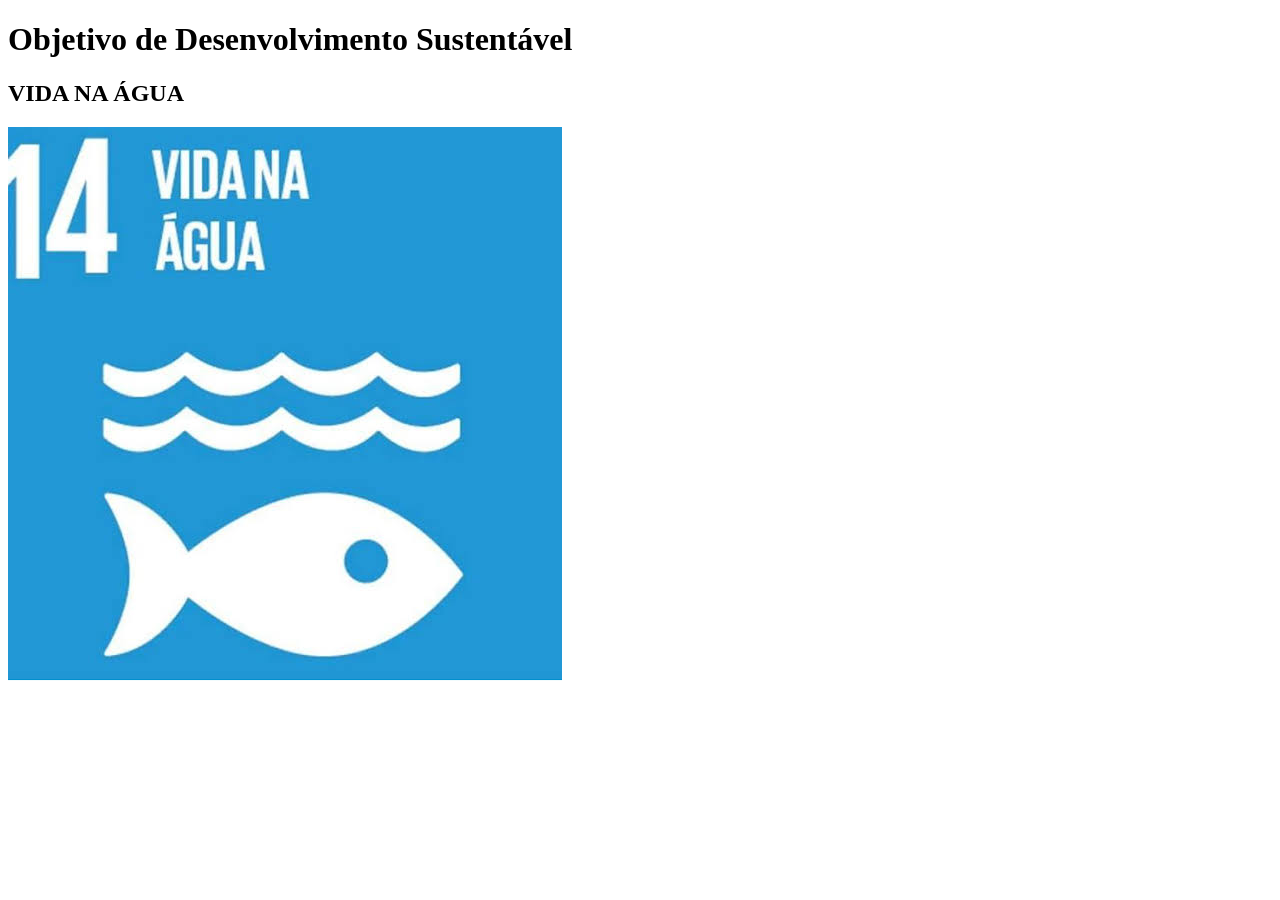
==== ODS 14/index.html @ a2ab1a61 "Adicionei vários problemas e cards" ====
<!DOCTYPE html>
<html lang="en">
<head>
    <meta charset="UTF-8">
    <meta name="viewport" content="width='device-width', initial-scale=1.0">
    <title>Document</title>
    <link rel="stylesheet" href="style.css">
</head>
<body>
    <h1>Objetivo de Desenvolvimento Sustentável</h1>
    <h2>VIDA NA ÁGUA</h2>
    <img src="./images.jpg" alt="Vida na Água">







</body>
</html>
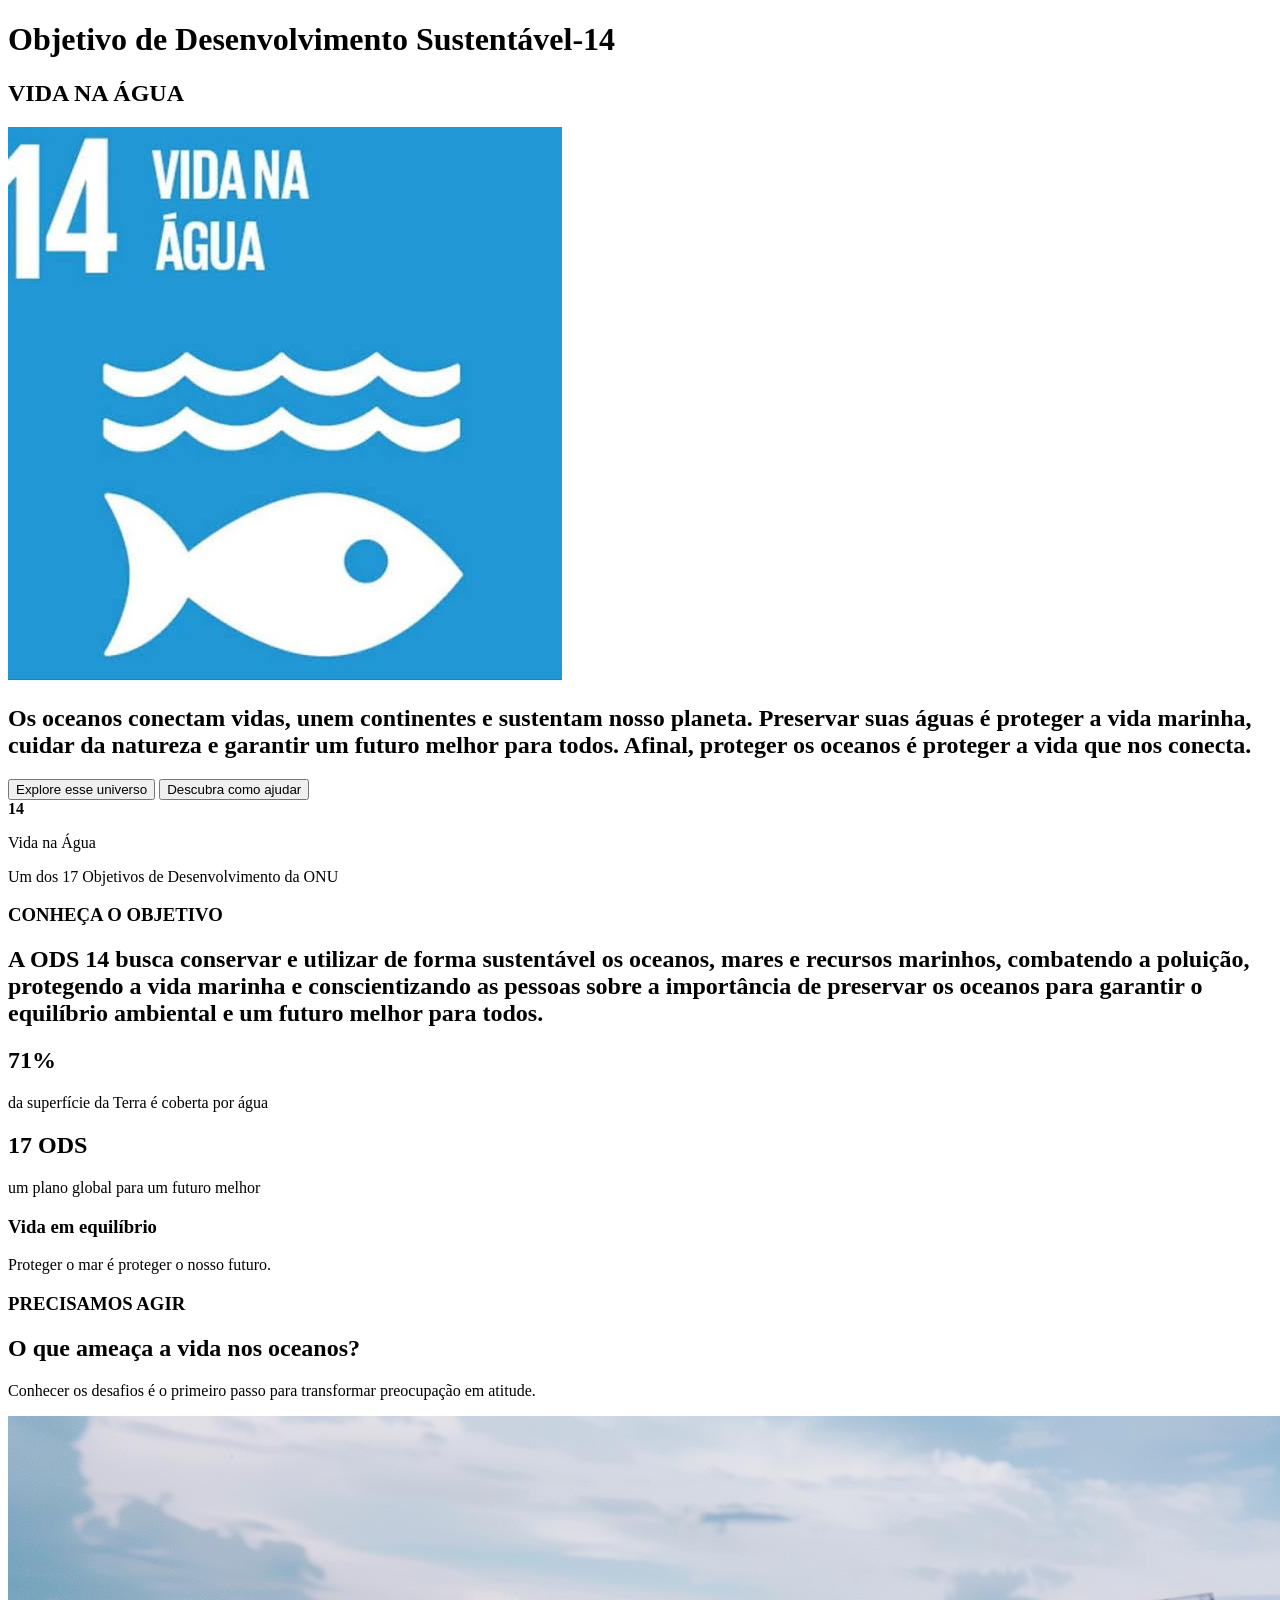
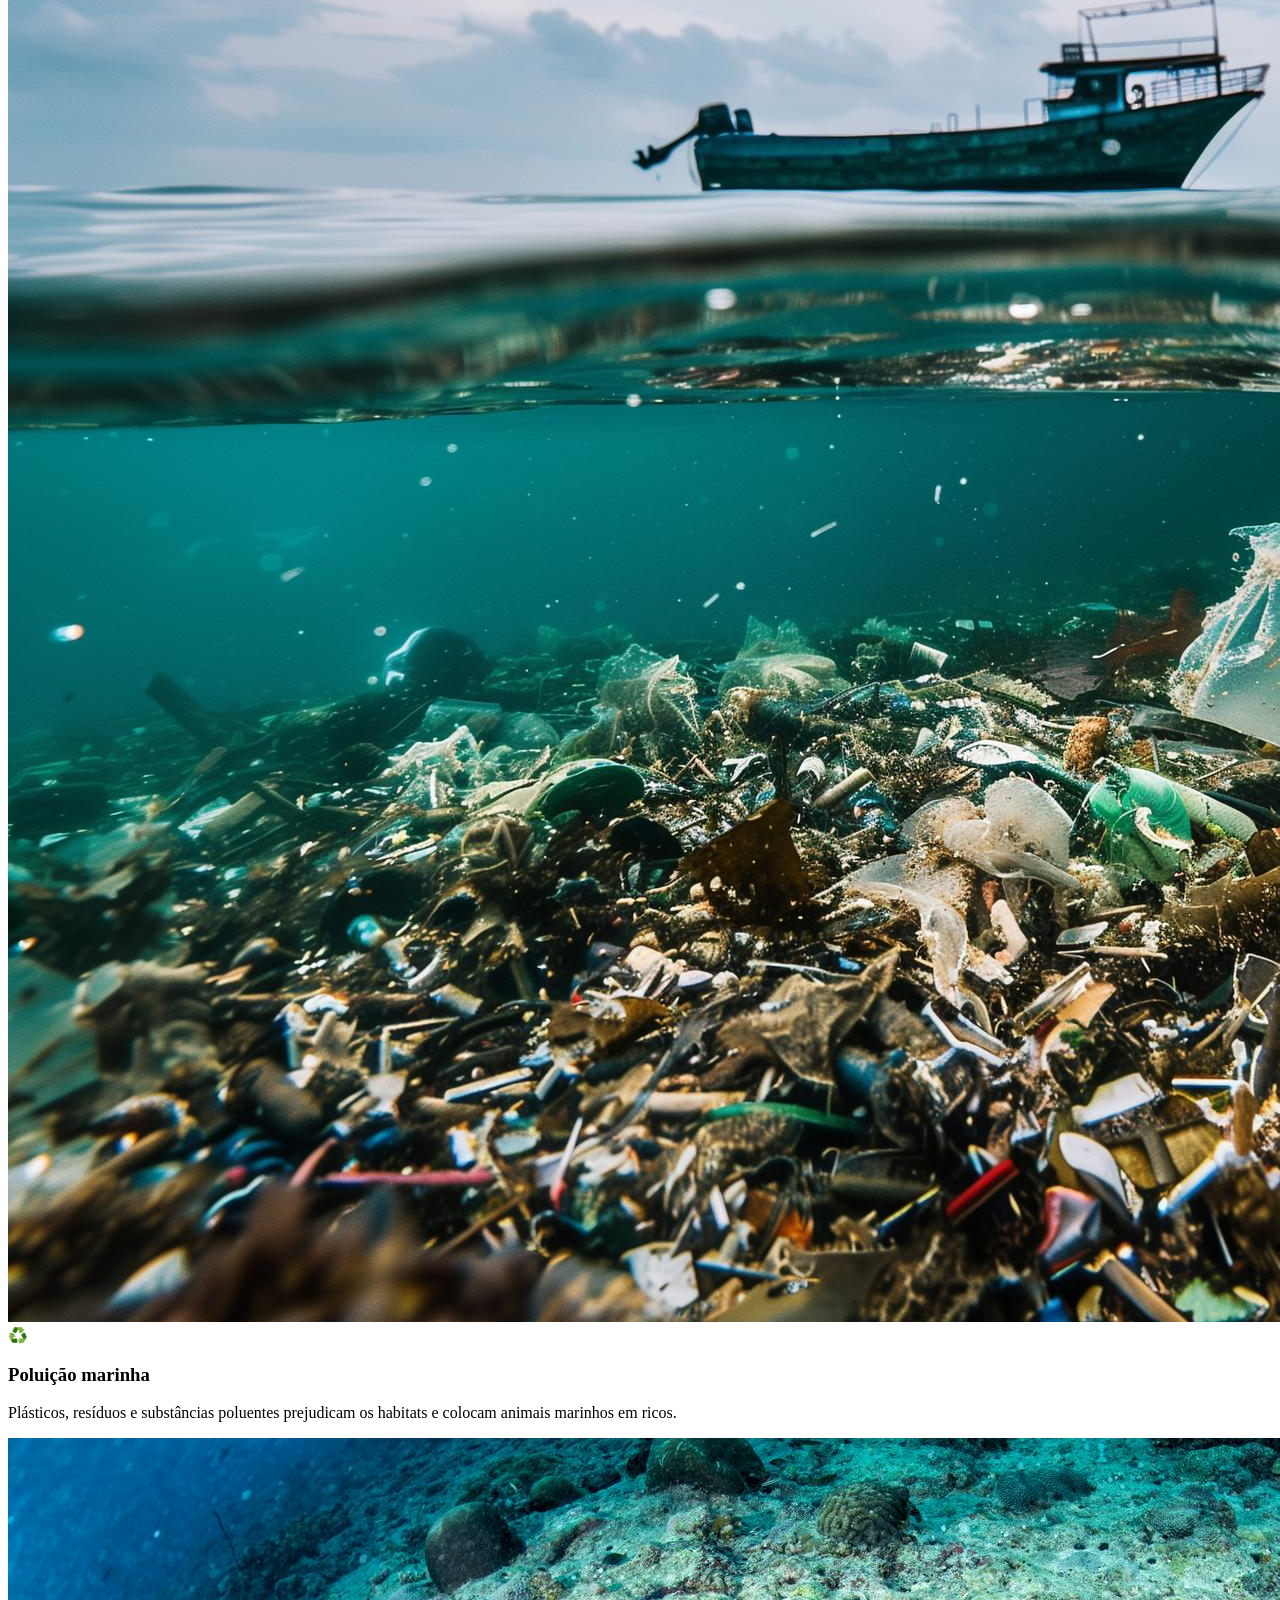
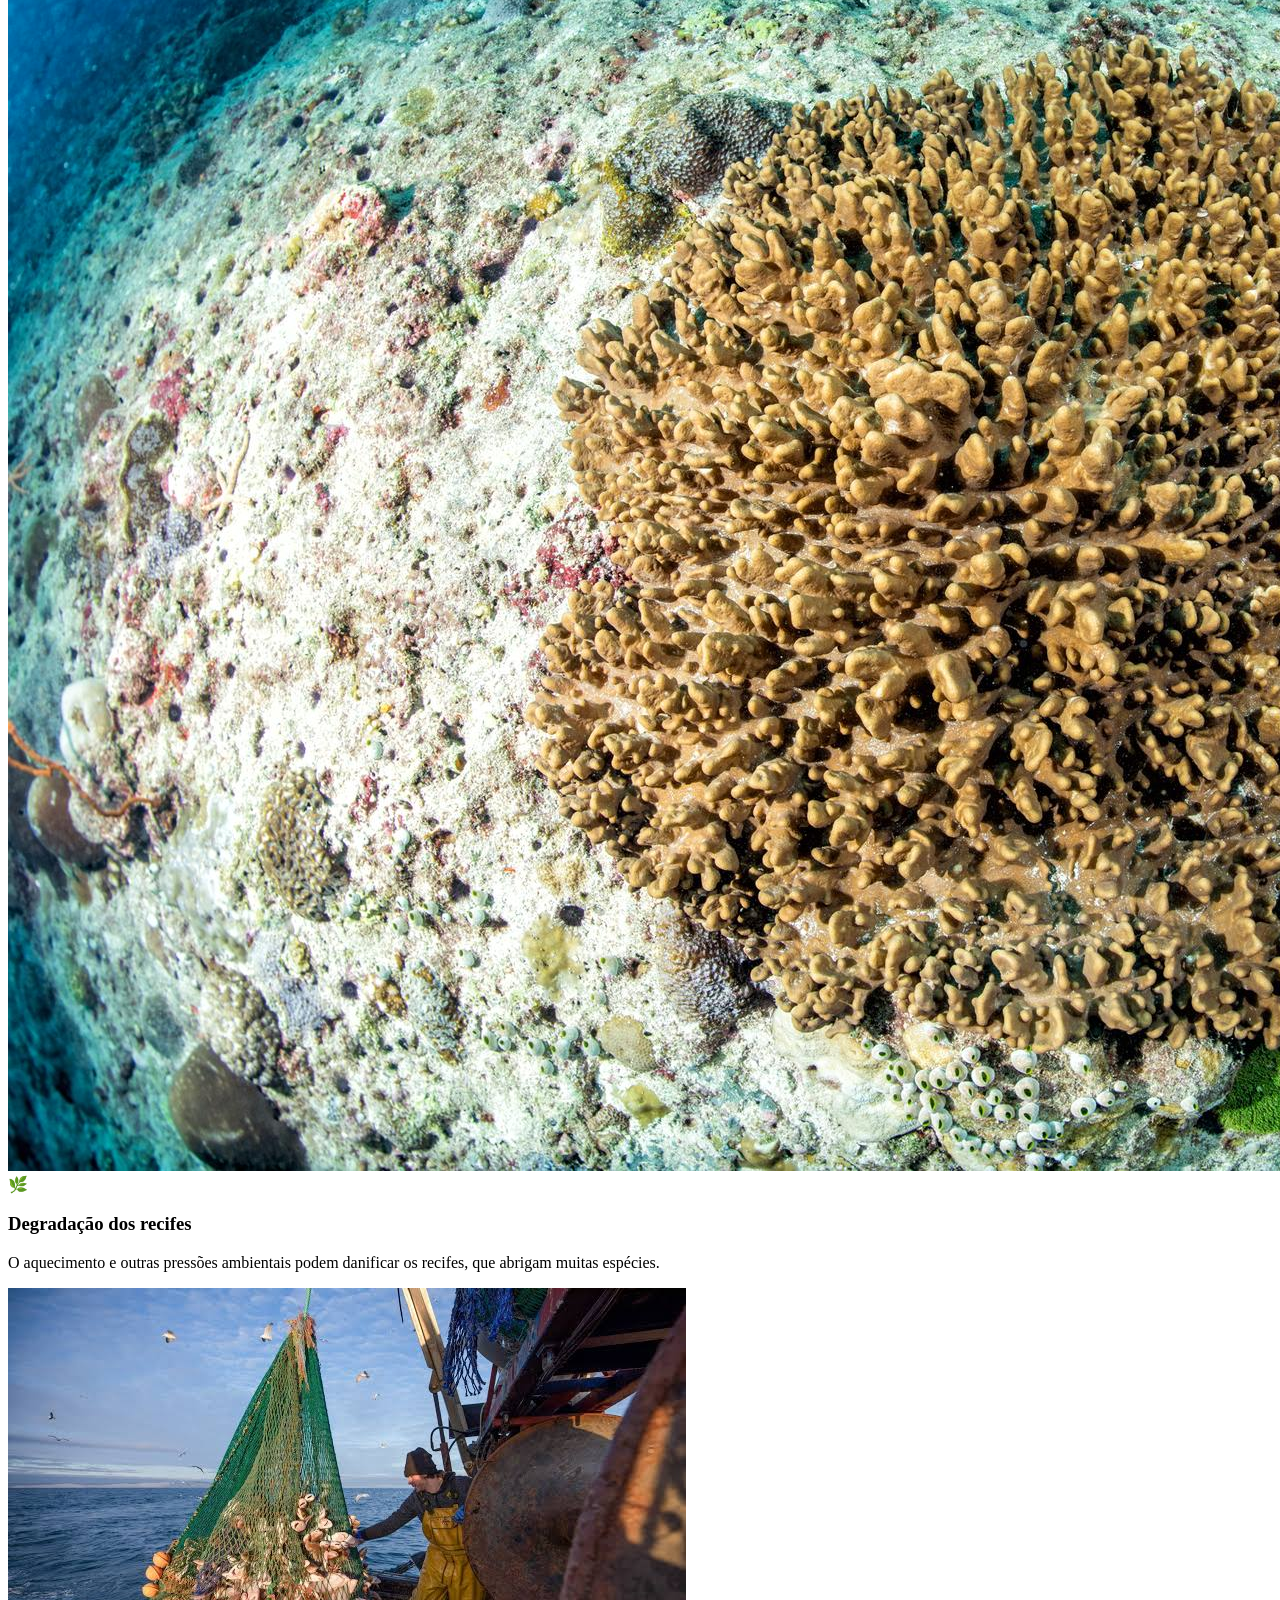
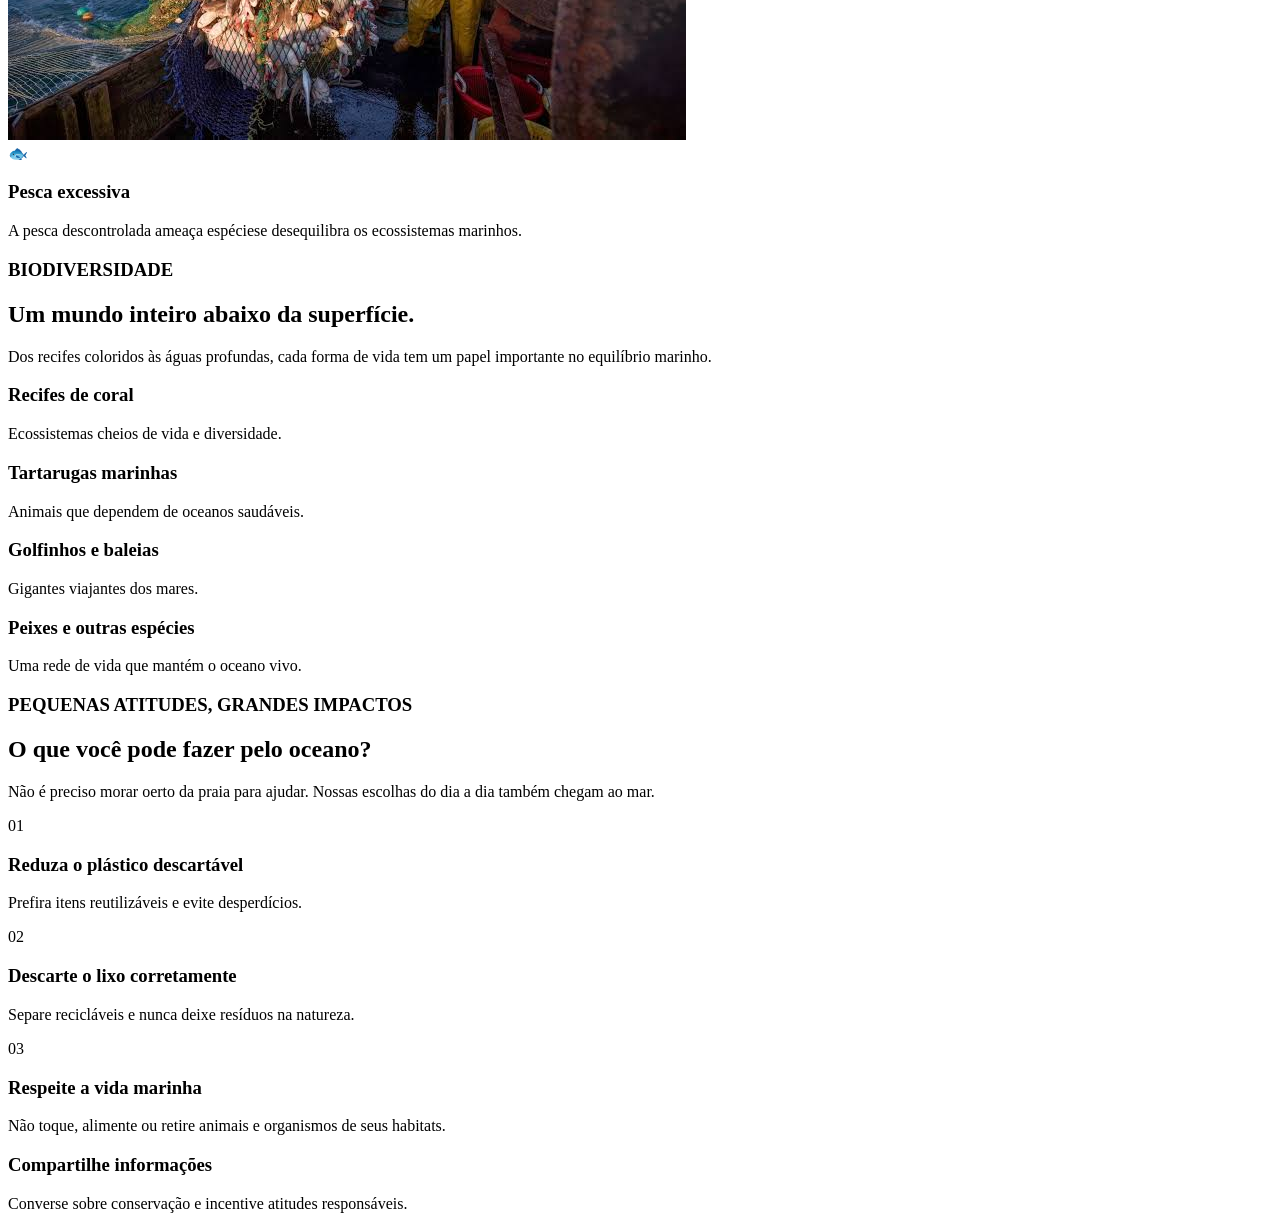
==== commit 290bb422: "Adicionei lista de atitudes" ====
--- a/ODS 14/index.html
+++ b/ODS 14/index.html
@@ -1,21 +1,171 @@
 <!DOCTYPE html>
 <html lang="en">
+
 <head>
     <meta charset="UTF-8">
     <meta name="viewport" content="width='device-width', initial-scale=1.0">
-    <title>Document</title>
+    <title>ODS 14</title>
     <link rel="stylesheet" href="style.css">
 </head>
+
 <body>
-    <h1>Objetivo de Desenvolvimento Sustentável</h1>
+    <h1>Objetivo de Desenvolvimento Sustentável-14</h1>
     <h2>VIDA NA ÁGUA</h2>
     <img src="./images.jpg" alt="Vida na Água">
+    <h2>Os oceanos conectam vidas, unem continentes e sustentam nosso planeta. Preservar suas águas é proteger a vida
+        marinha,
+        cuidar da natureza e garantir um futuro melhor para todos. Afinal, proteger os oceanos é proteger a vida que nos
+        conecta.</h2>
+    <button>Explore esse universo</button>
+    <button>Descubra como ajudar</button>
+    <div class="in">
+        <div>
+            <strong>14</strong>
+            <p>Vida na Água</p>
+        </div>
+        <div class="ini"></div>
+        <div>
+            <p> Um dos 17 Objetivos de Desenvolvimento da ONU</p>
+        </div>
+    </div>
 
+    <h3>CONHEÇA O OBJETIVO</h3>
+    <H2>A ODS 14 busca conservar e utilizar de forma sustentável os oceanos, mares e recursos marinhos, combatendo a
+        poluição, protegendo a vida marinha e conscientizando
+        as pessoas sobre a importância de preservar os oceanos para garantir o equilíbrio ambiental e um futuro melhor
+        para todos.</H2>
+    <div class="est">
+        <div class="ests">
+            <div>
+                <h2>71%</h2>
+                <p>da superfície da Terra é coberta por água</p>
+            </div>
+            <div class="ests">
+                <div>
+                    <h2>17 ODS</h2>
+                    <P> um plano global para um futuro melhor</P>
+                </div>
+            </div>
+        </div>
+    </div>
+    <div class="int">
+        <div class="art">
+            <h3>Vida em equilíbrio</h3>
+            <p>Proteger o mar é proteger o nosso futuro.</p>
+        </div>
+    </div>
+   <div class="par">
+ <h3>PRECISAMOS AGIR</h3>
+    <H2> O que ameaça a vida nos oceanos?</H2>
+    <p>Conhecer os desafios é o primeiro passo para transformar preocupação em atitude.</p>
+</div>
+    
+    
+        <div class="car">
+            <!--Primeiro Card-->
+            <article class="card">
+                <img src="./lixo.jpg" alt="Poluição marinha">
 
+                <div class="cardbd">
+                    <span>♻️</span>
+                    <h3>Poluição marinha</h3>
+                    <p>Plásticos, resíduos e substâncias poluentes prejudicam os habitats e colocam animais marinhos em
+                        ricos.</p>
+                </div>
+            </article>
+            <!--SEGUNDO CARD-->
+            <article class="card">
+                <img src="./freepik-92124350.jpg" alt="Degradação de recurso de coral">
+                <div class="cardbd">
+                    <span>🌿</span>
+                    <h3>Degradação dos recifes</h3>
+                    <p>O aquecimento e outras pressões ambientais podem danificar os recifes, que abrigam muitas
+                        espécies.</p>
+                </div>
+            </article>
+            <!--TERCEIRO CARD-->
+            <article class="card">
+                <img src="./pesca.jpg" alt="Pesca excessiva nos oceanos">
+                <div class="cardbd">
+                    <span>🐟</span>
+                    <h3>Pesca excessiva</h3>
+                    <p>A pesca descontrolada ameaça espéciese desequilibra os ecossistemas marinhos. </p>
+                </div>
+            </article>
+        </div>
 
+    </div> 
+    <div class="par">
+    <h3> BIODIVERSIDADE</h3>
+    <h2>Um mundo inteiro abaixo da superfície.</h2>
+    <p>Dos recifes coloridos às águas profundas, cada forma de vida tem um papel importante no equilíbrio marinho.</p>
+</div>
+    <div class="cards">
+        <!--PRIMEIRO CARD-->
+        <article class="card">
+            <h3>Recifes de coral</h3>
+            <p>Ecossistemas cheios de vida e diversidade.</p>
+        </article>
+        <!--SEGUNDO CARD-->
+        <article class="card">
+            <h3>Tartarugas marinhas</h3>
+            <p>Animais que dependem de oceanos saudáveis. </p>
+        </article>
+        <!--TERCEIRO CARD-->
+        <article class="card">
+            <h3>Golfinhos e baleias</h3>
+            <p>Gigantes viajantes dos mares.</p>
+        </article>
+        <!--QUARTO CARD-->
+        <article class="card">
+            <h3>Peixes e outras espécies</h3>
+            <p>Uma rede de vida que mantém o oceano vivo.</p>
+        </article>
+    </div>
+        </div>
+    </div>
+    <div class="par">
+    <h3>PEQUENAS ATITUDES, GRANDES IMPACTOS</h3>
+    <H2>O que você pode fazer pelo oceano?</H2>
+    <p>Não é preciso morar oerto da praia para ajudar. Nossas escolhas do dia a dia também chegam ao mar.</p>
+    </div>
+    <div class="listaat">
+        <div class="at">
+            <span class="numero">01</span>
+ </div>
+ <div>
+ <h3>Reduza o plástico descartável</h3>
+ <p>Prefira itens reutilizáveis e evite desperdícios.</p>
+    </div>
+    </div>
+    <div class="at">
+        <span class="numero">02</span>
+        <div>
+            <h3>Descarte o lixo corretamente</h3>
+            <p>Separe recicláveis e nunca deixe resíduos na natureza.</p>
+        </div>
+    
+        </div>
+    </div>
+<div class="at">
+    <span class="numero">03</span>
+    <div>
+        <h3>Respeite a vida marinha</h3>
+        <p>Não toque, alimente ou retire animais e organismos de seus habitats.</p>
+    </div>
+</div>
+<div class="at">
+    <span class="numero"04></span>
+    <div>
+        <h3>Compartilhe informações</h3>
+        <p>Converse sobre conservação e incentive atitudes responsáveis.</p>
+    </div>
+    </div>
+</div>
 
 
 
 
 </body>
+
 </html>
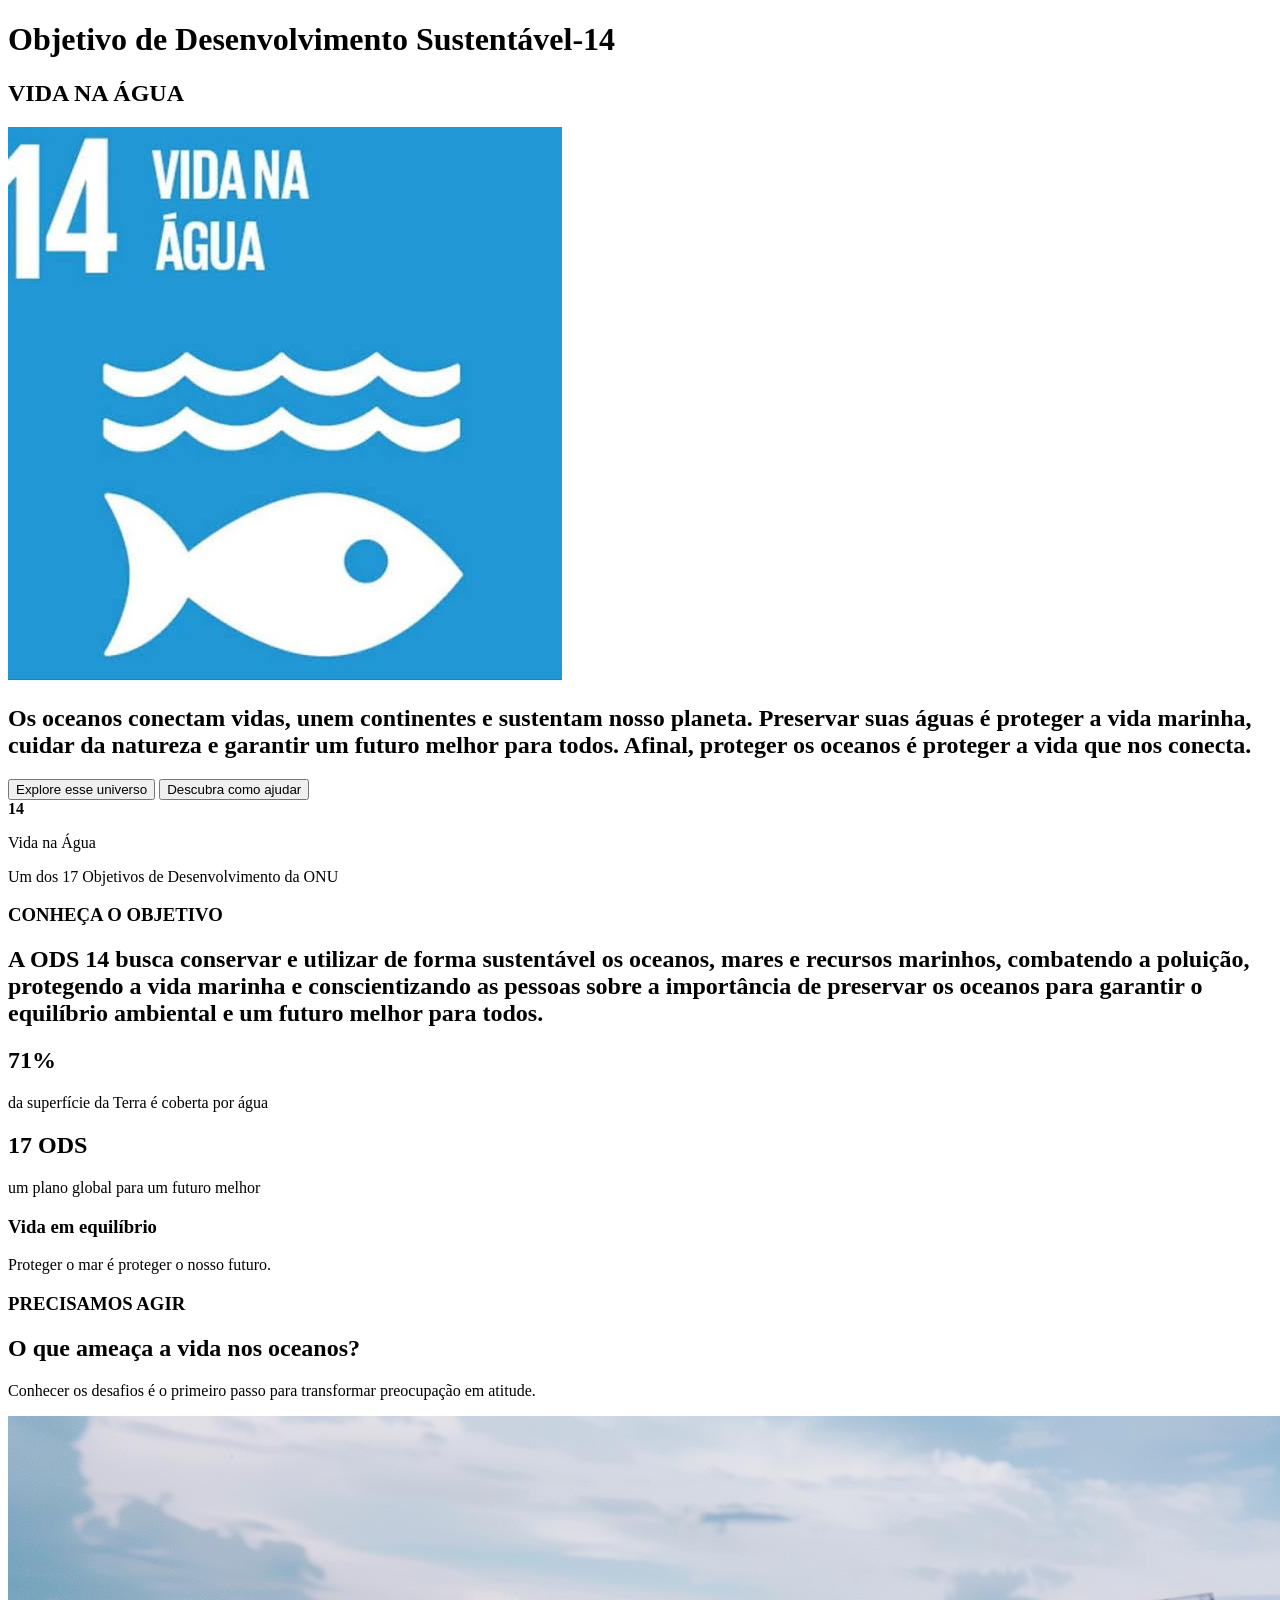
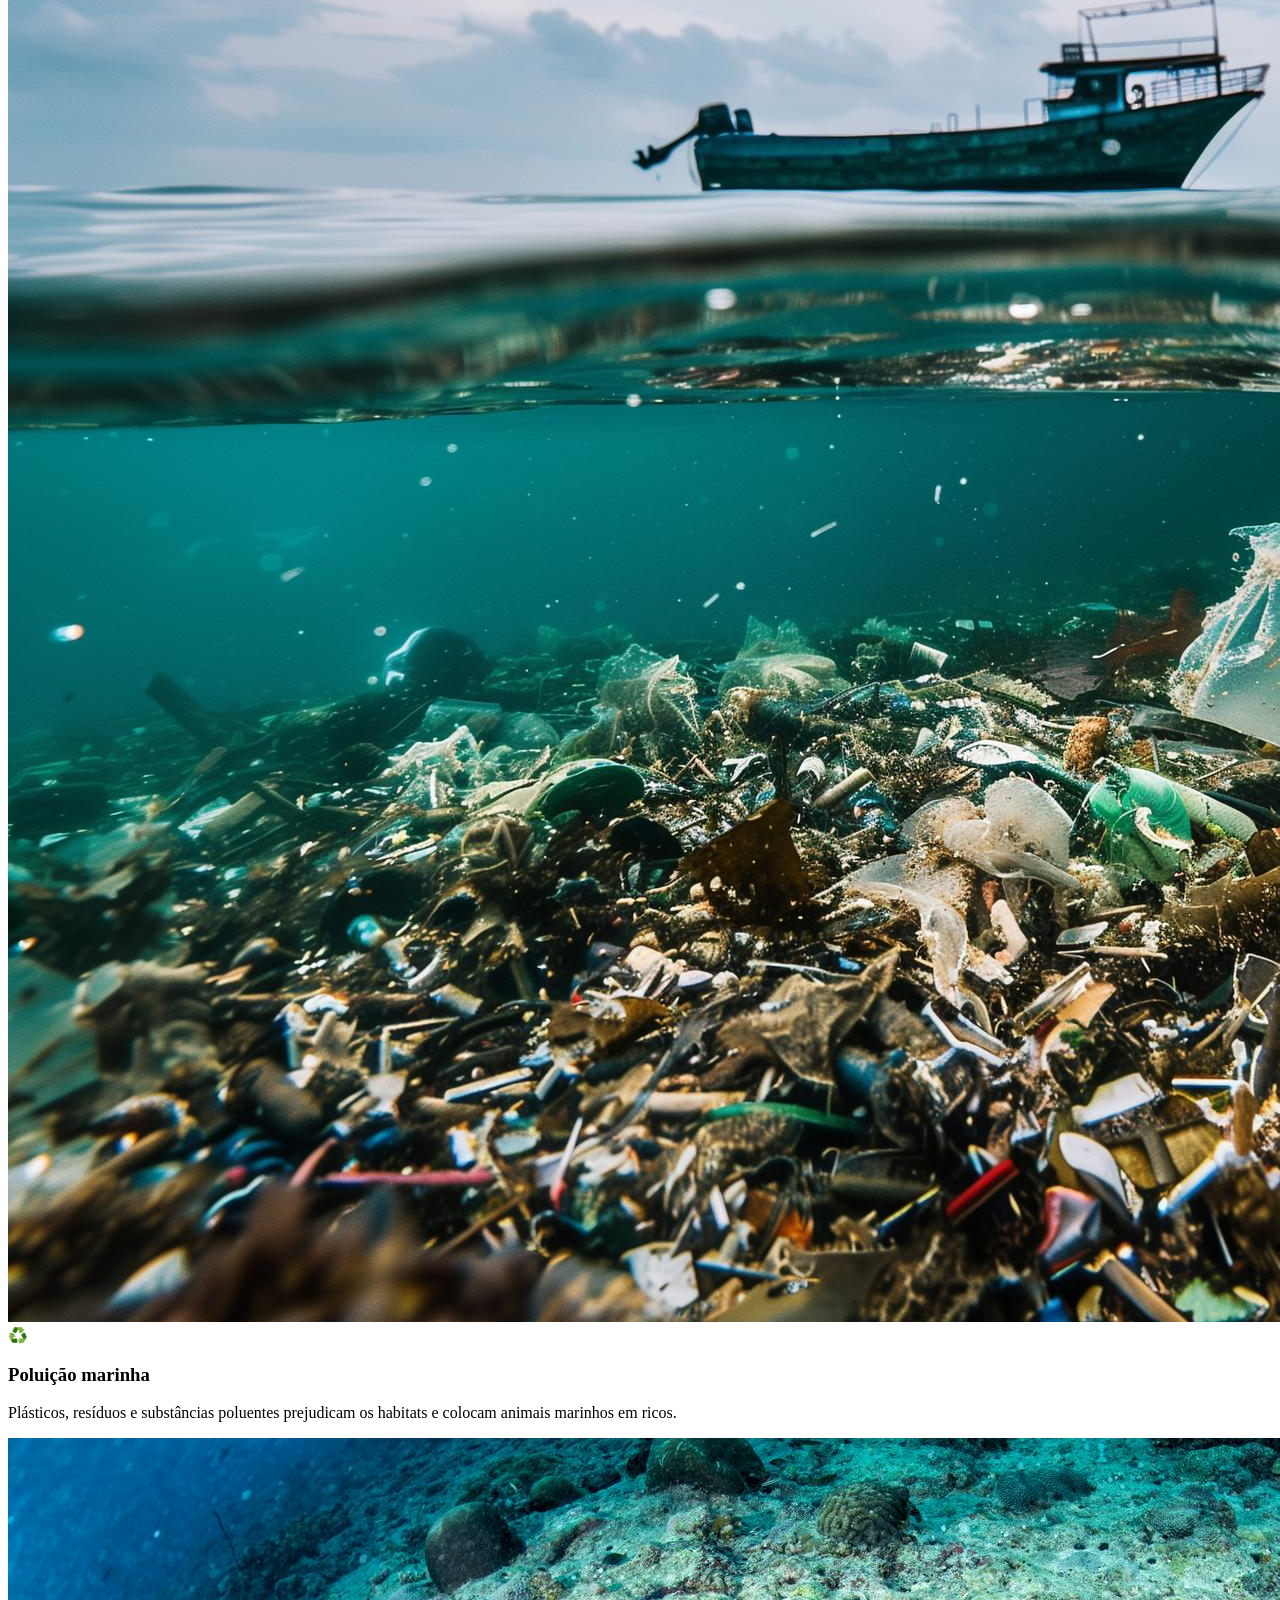
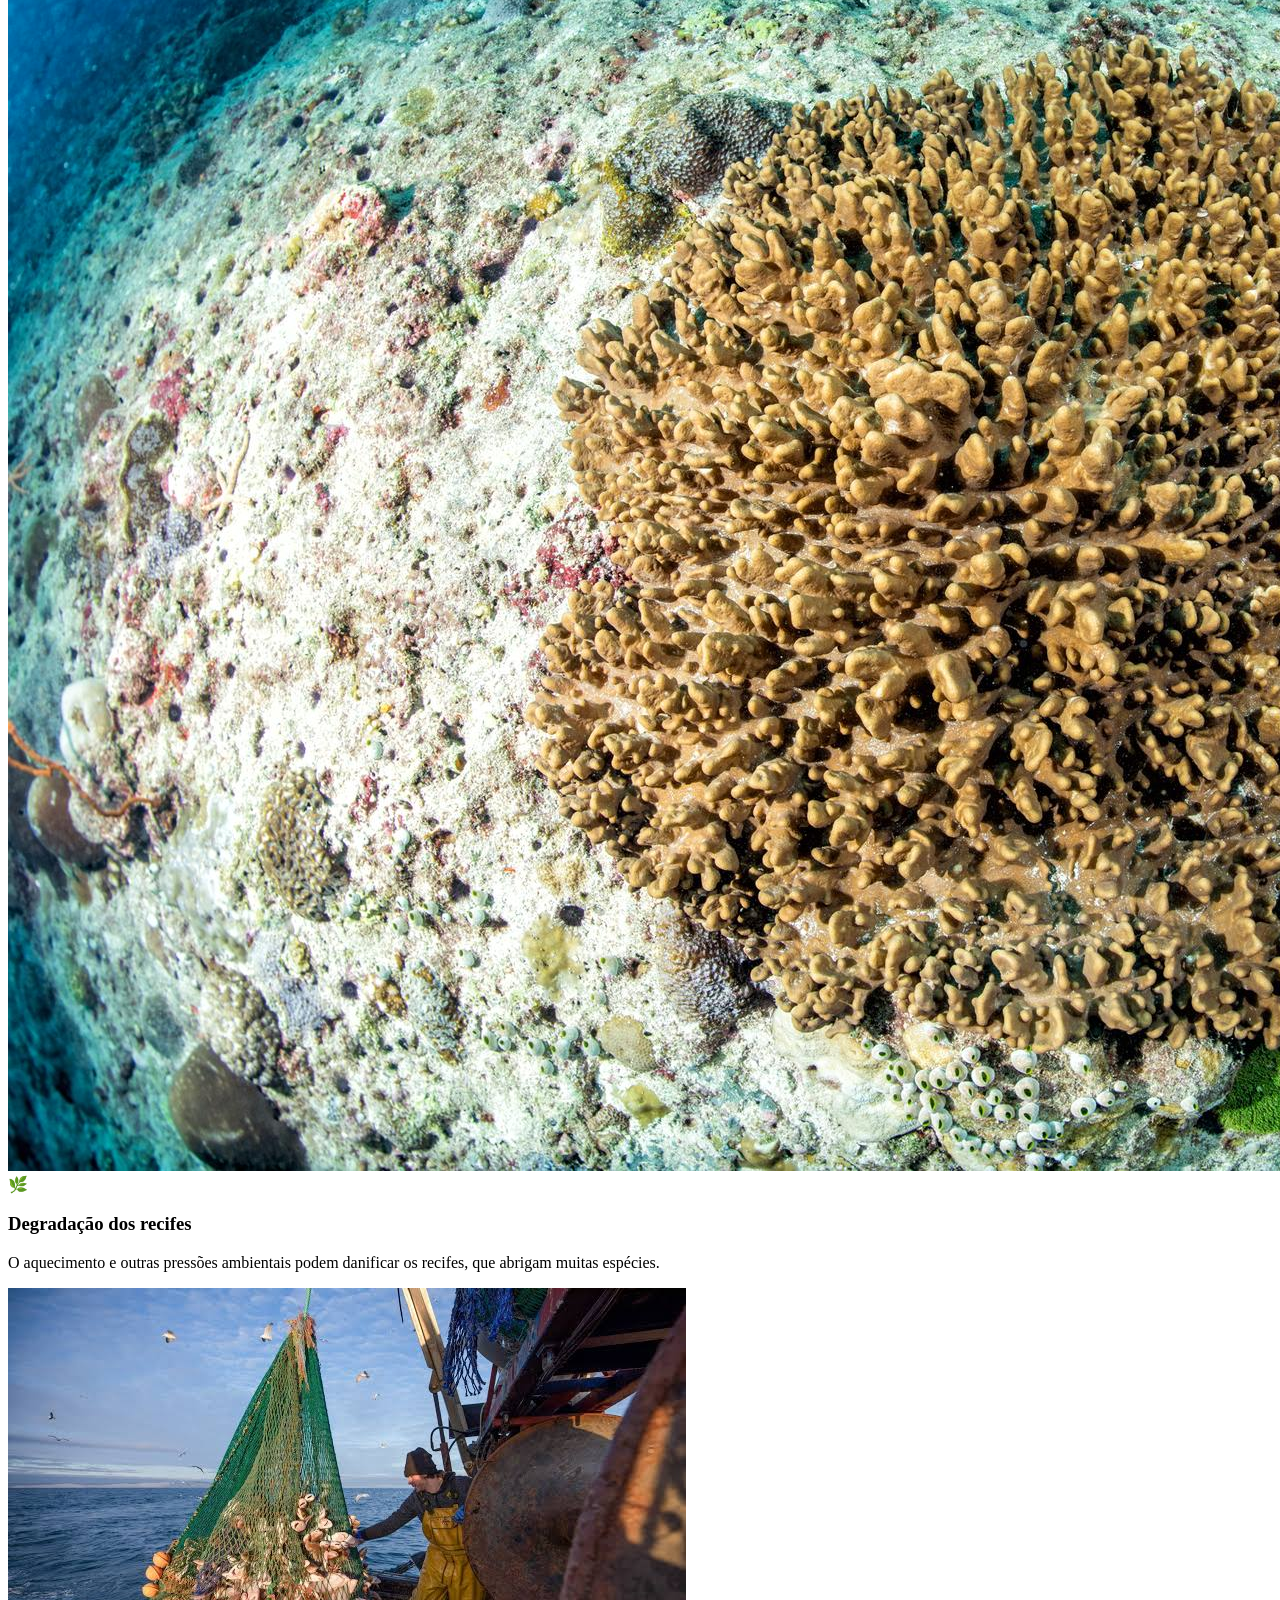
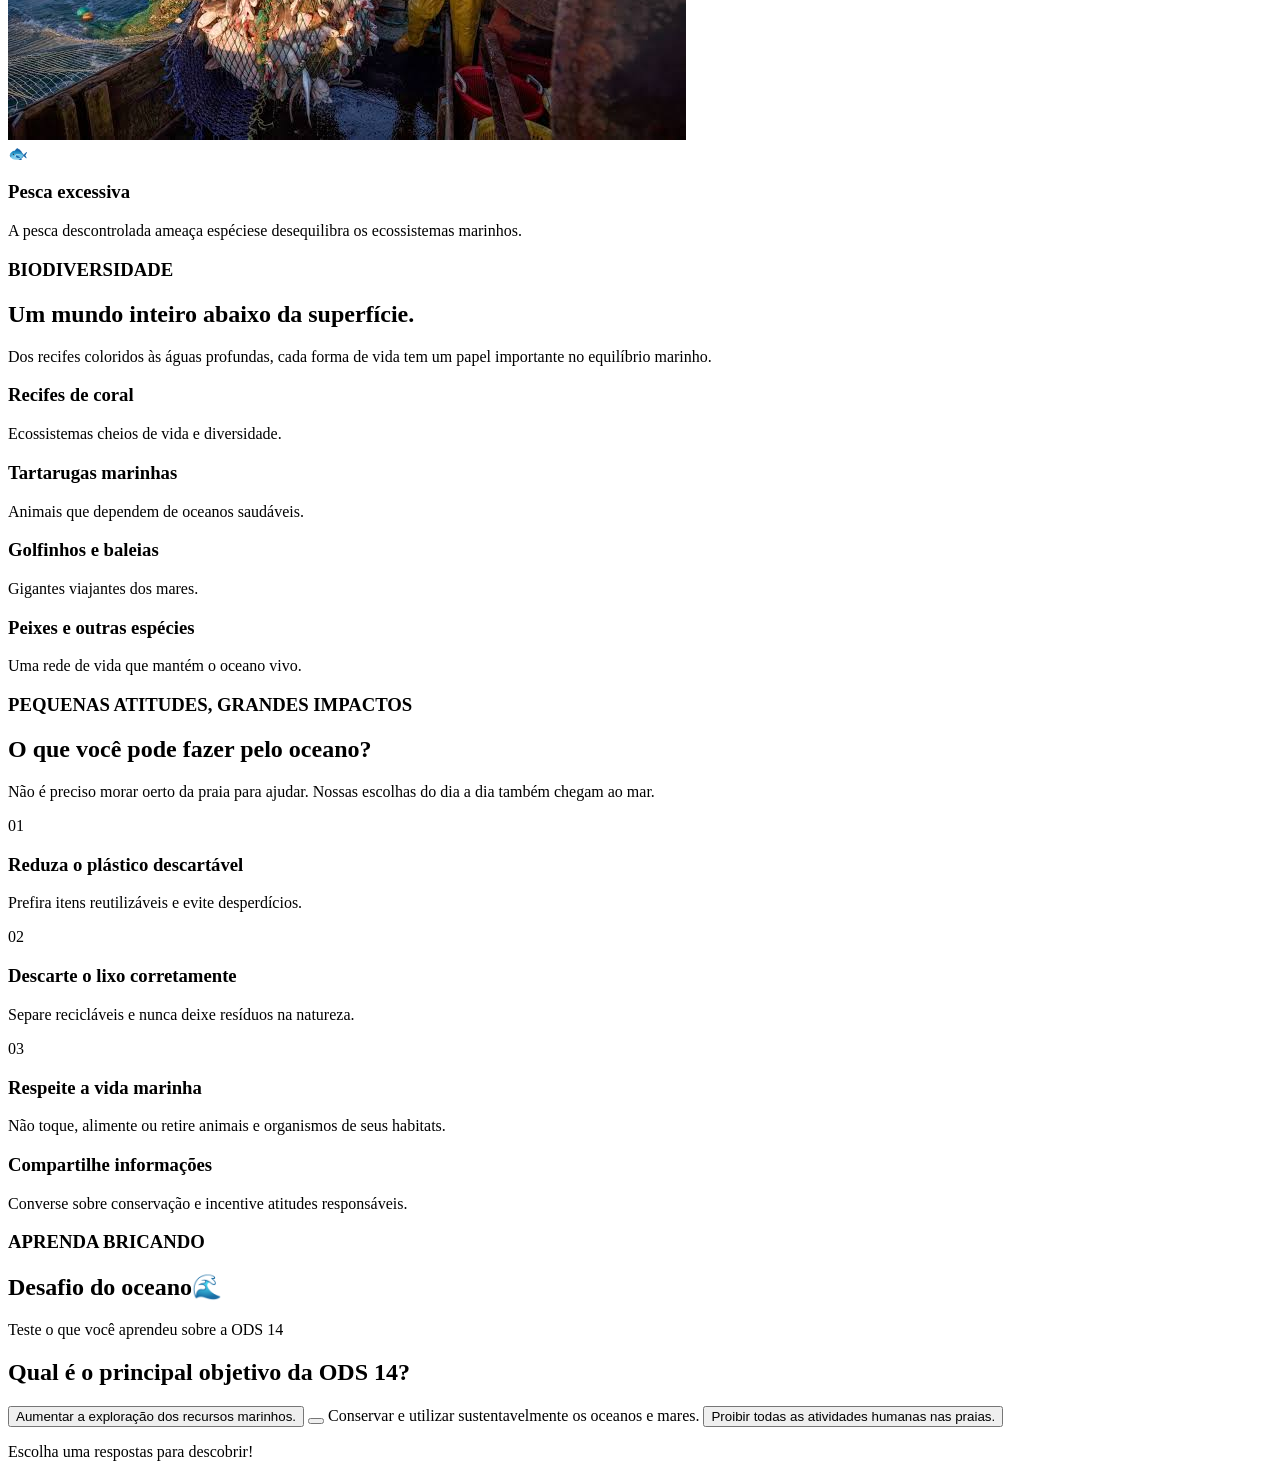
==== commit 44328583: "Adicionei quiz" ====
--- a/ODS 14/index.html
+++ b/ODS 14/index.html
@@ -162,6 +162,24 @@
     </div>
     </div>
 </div>
+<div class="par">
+    <h3>APRENDA BRICANDO</h3>
+    <H2>Desafio do oceano🌊</H2>
+    <p> Teste o que você aprendeu sobre a ODS 14</p>
+</div>
+<div class="quiz">
+    <h2>Qual é o principal objetivo da ODS 14?</h2>
+    <div class="alter">
+        <button onclick="verificarResposta(this, false)">
+            Aumentar a exploração dos recursos marinhos.</button>
+            <button onclick="verificarResposta(this,false)"></button>
+            Conservar e utilizar sustentavelmente os oceanos e mares. </button>
+            <button onclick="verificarResposta(this,false)">
+                Proibir todas as atividades humanas nas praias. </button>
+
+    </div>
+    <p id="resultado">Escolha uma respostas para descobrir!</p>
+</div>
 
 
 
